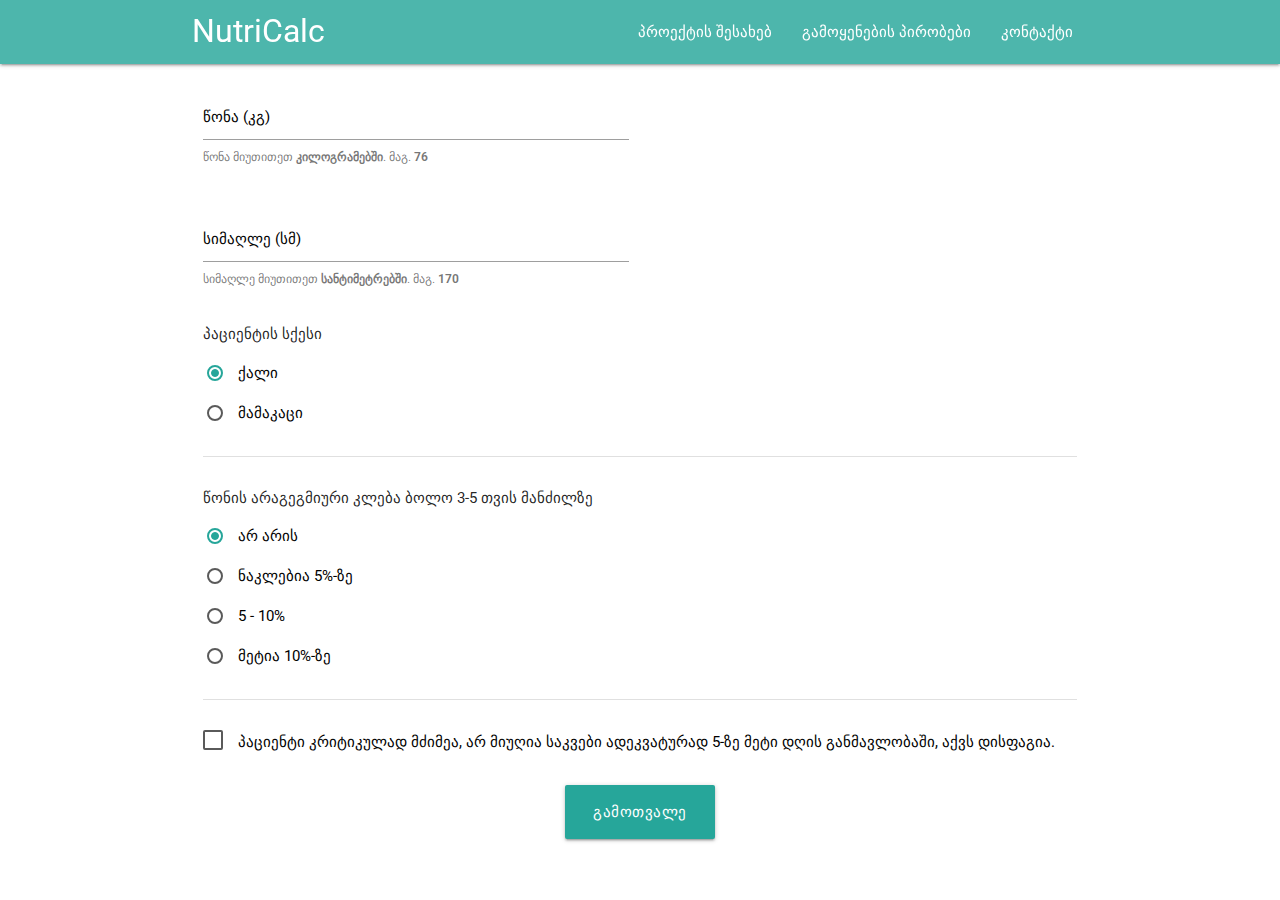
==== index.html @ fd85cd26 "add: results page template" ====
<!DOCTYPE html>
<html lang="en">

<head>
  <meta charset="UTF-8">
  <meta name="viewport" content="width=device-width, initial-scale=1.0">
  <meta http-equiv="X-UA-Compatible" content="ie=edge">
  <title>NutriCalc</title>

  <link href="https://fonts.googleapis.com/css?family=Roboto:300,400,500,700" rel="stylesheet">
  <!--Import Google Icon Font-->
  <link href="https://fonts.googleapis.com/icon?family=Material+Icons" rel="stylesheet">
  <!-- Compiled and minified CSS -->
  <link rel="stylesheet" href="https://cdnjs.cloudflare.com/ajax/libs/materialize/1.0.0/css/materialize.min.css">

  <style>
    html {
      font-family: 'Roboto', sans-serif;
    }

    .helper-text strong {
      font-weight: 700;
    }
  </style>
</head>

<body>

  <header>

    <div class="navbar-fixed">
      <nav class="teal lighten-2">
        <div class="container">
          <div class="nav-wrapper">
            <a href="index.html" class="brand-logo">NutriCalc</a>
            <a href="#" data-target="mobile-demo" class="sidenav-trigger"><i class="material-icons">menu</i></a>
            <ul class="right hide-on-med-and-down">
              <li><a href="about.html">პროექტის შესახებ</a></li>
              <li><a href="terms.html">გამოყენების პირობები</a></li>
              <li><a href="contact.html">კონტაქტი</a></li>
            </ul>
          </div>
        </div>
      </nav>
    </div>


    <ul class="sidenav" id="mobile-demo">
      <li><a href="about.html">პროექტის შესახებ</a></li>
      <li><a href="terms.html">გამოყენების პირობები</a></li>
      <li><a href="contact.html">კონტაქტი</a></li>
    </ul>
  </header>

  <main>

    <div class="container">

      <div class="row">
        <form class="col s12" id="form">

          <section id="patient-info" class="section">
            <div class="row">
              <div class="input-field col s12 l6">
                <input id="weight" type="number" name="weight" class="validate">
                <label for="weight" class="black-text">წონა (კგ)</label>
                <span class="helper-text" data-error="wrong" data-success="right">წონა მიუთითეთ
                  <strong>კილოგრამებში</strong>. მაგ.
                  <strong>76</strong></span>
              </div>
            </div>

            <div class="row">
              <div class="input-field col s12 l6">
                <input id="height" type="number" name="height" class="validate">
                <label for="height" class="black-text">სიმაღლე (სმ)</label>
                <span class="helper-text" data-error="wrong" data-success="right">სიმაღლე მიუთითეთ
                  <strong>სანტიმეტრებში</strong>. მაგ.
                  <strong>170</strong></span>
              </div>
            </div>

            <p>პაციენტის სქესი</p>

            <p>
              <label>
                <input class="with-gap" name="gender" value="female" type="radio" checked />
                <span class="black-text">ქალი</span>
              </label>
            </p>

            <p>
              <label>
                <input class="with-gap" name="gender" value="male" type="radio" />
                <span class="black-text">მამაკაცი</span>
              </label>
            </p>
          </section>

          <div class="divider"></div>

          <section id="weight-loss" class="section">
            <p>წონის არაგეგმიური კლება ბოლო 3-5 თვის მანძილზე</p>

            <p>
              <label>
                <input class="with-gap" name="weightLoss" value="0" type="radio" checked />
                <span class="black-text">არ არის</span>
              </label>
            </p>

            <p>
              <label>
                <input class="with-gap" name="weightLoss" value="1" type="radio" />
                <span class="black-text">ნაკლებია 5%-ზე</span>
              </label>
            </p>

            <p>
              <label>
                <input class="with-gap" name="weightLoss" value="2" type="radio" />
                <span class="black-text">5 - 10%</span>
              </label>
            </p>

            <p>
              <label>
                <input class="with-gap" name="weightLoss" value="3" type="radio" />
                <span class="black-text">მეტია 10%-ზე</span>
              </label>
            </p>

          </section>

          <div class="divider"></div>

          <section id="critical-status" class="section">
            <p>
              <label>
                <input type="checkbox" class="filled-in" name="critical" />
                <span class="black-text">პაციენტი კრიტიკულად მძიმეა, არ მიუღია საკვები ადეკვატურად 5-ზე მეტი დღის
                  განმავლობაში, აქვს
                  დისფაგია.</span>
              </label>
            </p>
          </section>

          <div class="row center">
            <button class="btn waves-effect waves-light btn-large" type="submit" name="action">გამოთვალე</button>
          </div>
        </form>
      </div>

    </div>

  </main>

  <!-- Compiled and minified JavaScript -->
  <script src="https://cdnjs.cloudflare.com/ajax/libs/materialize/1.0.0/js/materialize.min.js"></script>
  <script>
    document.addEventListener('DOMContentLoaded', function () {
      const elems = document.querySelectorAll('.sidenav');
      let instances = M.Sidenav.init(elems);
    });
  </script>


  <script src="calc.js"></script>
</body>

</html>
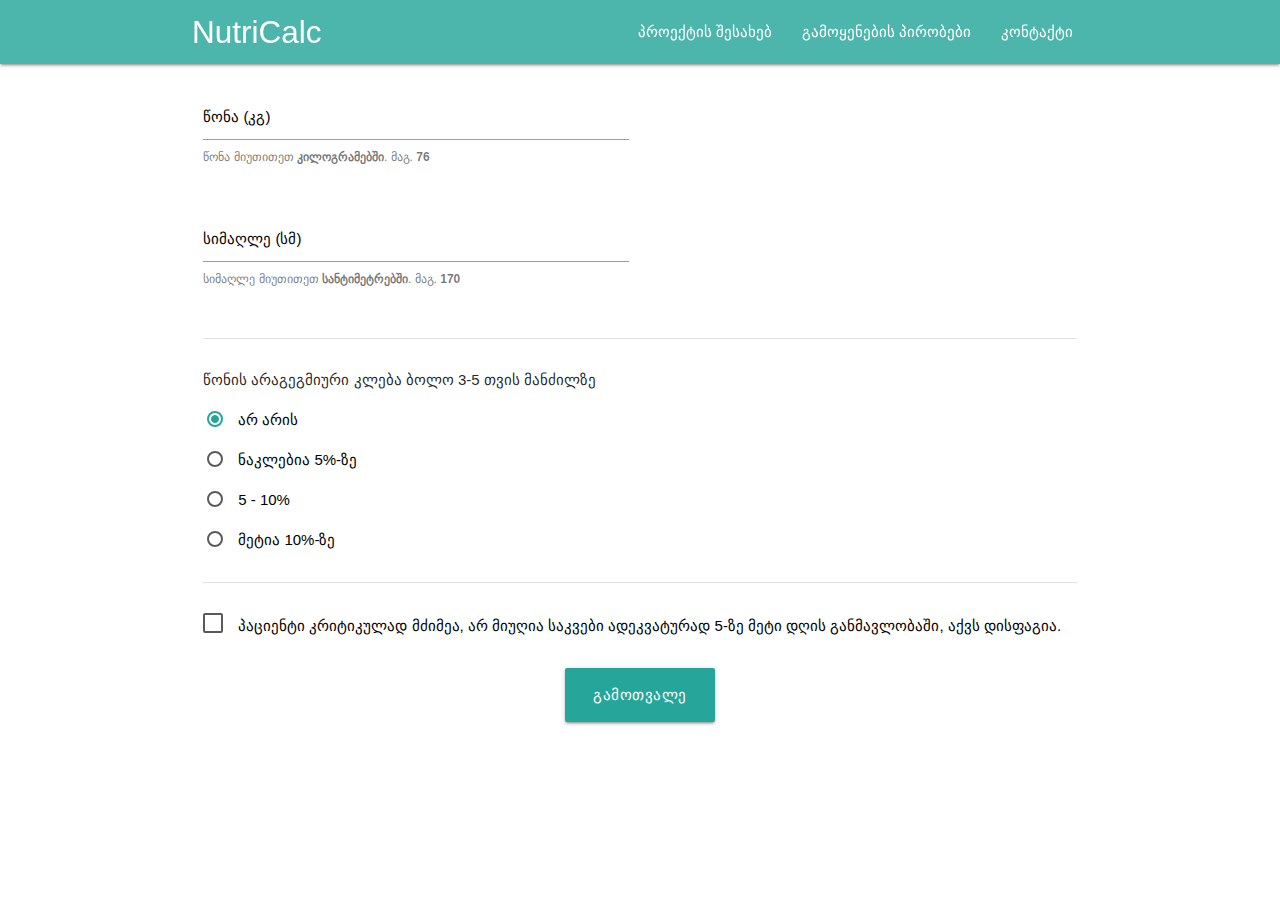
==== commit bf882c0e: "update: append results to the index page instead of redirect to results.html" ====
--- a/index.html
+++ b/index.html
@@ -7,7 +7,7 @@
   <meta http-equiv="X-UA-Compatible" content="ie=edge">
   <title>NutriCalc</title>
 
-  <link href="https://fonts.googleapis.com/css?family=Roboto:300,400,500,700" rel="stylesheet">
+  <link rel="stylesheet" href="//cdn.web-fonts.ge/fonts/arial-geo/css/arial-geo.min.css">
   <!--Import Google Icon Font-->
   <link href="https://fonts.googleapis.com/icon?family=Material+Icons" rel="stylesheet">
   <!-- Compiled and minified CSS -->
@@ -15,11 +15,27 @@
 
   <style>
     html {
-      font-family: 'Roboto', sans-serif;
+          font-family: "Arial GEO", sans-serif;
+      }
+
+    button {
+        font-family: inherit;
     }
 
     .helper-text strong {
       font-weight: 700;
+    }
+
+    .kkal {
+            font-size: 3rem;
+    }
+
+    .kkal span {
+        font-size: 1.5rem;
+    }
+
+    .recomendation {
+        font-size: 1rem;
     }
   </style>
 </head>
@@ -56,100 +72,89 @@
 
     <div class="container">
 
-      <div class="row">
-        <form class="col s12" id="form">
+      <div id="calculator">
+        <div class="row">
+          <form class="col s12" id="form">
 
-          <section id="patient-info" class="section">
-            <div class="row">
-              <div class="input-field col s12 l6">
-                <input id="weight" type="number" name="weight" class="validate">
-                <label for="weight" class="black-text">წონა (კგ)</label>
-                <span class="helper-text" data-error="wrong" data-success="right">წონა მიუთითეთ
-                  <strong>კილოგრამებში</strong>. მაგ.
-                  <strong>76</strong></span>
+            <section id="patient-info" class="section">
+              <div class="row">
+                <div class="input-field col s12 l6">
+                  <input id="weight" type="number" name="weight" class="validate" required>
+                  <label for="weight" class="black-text">წონა (კგ)</label>
+                  <span class="helper-text" data-error="wrong" data-success="right">წონა მიუთითეთ
+                    <strong>კილოგრამებში</strong>. მაგ.
+                    <strong>76</strong></span>
+                </div>
               </div>
+
+              <div class="row">
+                <div class="input-field col s12 l6">
+                  <input id="height" type="number" name="height" class="validate" required>
+                  <label for="height" class="black-text">სიმაღლე (სმ)</label>
+                  <span class="helper-text" data-error="wrong" data-success="right">სიმაღლე მიუთითეთ
+                    <strong>სანტიმეტრებში</strong>. მაგ.
+                    <strong>170</strong></span>
+                </div>
+              </div>
+            </section>
+
+            <div class="divider"></div>
+
+            <section id="weight-loss" class="section">
+              <p>წონის არაგეგმიური კლება ბოლო 3-5 თვის მანძილზე</p>
+
+              <p>
+                <label>
+                  <input class="with-gap" name="weightLoss" value="0" type="radio" checked />
+                  <span class="black-text">არ არის</span>
+                </label>
+              </p>
+
+              <p>
+                <label>
+                  <input class="with-gap" name="weightLoss" value="1" type="radio" />
+                  <span class="black-text">ნაკლებია 5%-ზე</span>
+                </label>
+              </p>
+
+              <p>
+                <label>
+                  <input class="with-gap" name="weightLoss" value="2" type="radio" />
+                  <span class="black-text">5 - 10%</span>
+                </label>
+              </p>
+
+              <p>
+                <label>
+                  <input class="with-gap" name="weightLoss" value="3" type="radio" />
+                  <span class="black-text">მეტია 10%-ზე</span>
+                </label>
+              </p>
+
+            </section>
+
+            <div class="divider"></div>
+
+            <section id="critical-status" class="section">
+              <p>
+                <label>
+                  <input type="checkbox" class="filled-in" name="critical" />
+                  <span class="black-text">პაციენტი კრიტიკულად მძიმეა, არ მიუღია საკვები ადეკვატურად 5-ზე მეტი დღის
+                    განმავლობაში, აქვს
+                    დისფაგია.</span>
+                </label>
+              </p>
+            </section>
+
+            <div class="row center">
+              <button class="btn waves-effect waves-light btn-large" type="submit" name="action">გამოთვალე</button>
             </div>
+          </form>
+        </div>
 
-            <div class="row">
-              <div class="input-field col s12 l6">
-                <input id="height" type="number" name="height" class="validate">
-                <label for="height" class="black-text">სიმაღლე (სმ)</label>
-                <span class="helper-text" data-error="wrong" data-success="right">სიმაღლე მიუთითეთ
-                  <strong>სანტიმეტრებში</strong>. მაგ.
-                  <strong>170</strong></span>
-              </div>
-            </div>
+      </div>
 
-            <p>პაციენტის სქესი</p>
-
-            <p>
-              <label>
-                <input class="with-gap" name="gender" value="female" type="radio" checked />
-                <span class="black-text">ქალი</span>
-              </label>
-            </p>
-
-            <p>
-              <label>
-                <input class="with-gap" name="gender" value="male" type="radio" />
-                <span class="black-text">მამაკაცი</span>
-              </label>
-            </p>
-          </section>
-
-          <div class="divider"></div>
-
-          <section id="weight-loss" class="section">
-            <p>წონის არაგეგმიური კლება ბოლო 3-5 თვის მანძილზე</p>
-
-            <p>
-              <label>
-                <input class="with-gap" name="weightLoss" value="0" type="radio" checked />
-                <span class="black-text">არ არის</span>
-              </label>
-            </p>
-
-            <p>
-              <label>
-                <input class="with-gap" name="weightLoss" value="1" type="radio" />
-                <span class="black-text">ნაკლებია 5%-ზე</span>
-              </label>
-            </p>
-
-            <p>
-              <label>
-                <input class="with-gap" name="weightLoss" value="2" type="radio" />
-                <span class="black-text">5 - 10%</span>
-              </label>
-            </p>
-
-            <p>
-              <label>
-                <input class="with-gap" name="weightLoss" value="3" type="radio" />
-                <span class="black-text">მეტია 10%-ზე</span>
-              </label>
-            </p>
-
-          </section>
-
-          <div class="divider"></div>
-
-          <section id="critical-status" class="section">
-            <p>
-              <label>
-                <input type="checkbox" class="filled-in" name="critical" />
-                <span class="black-text">პაციენტი კრიტიკულად მძიმეა, არ მიუღია საკვები ადეკვატურად 5-ზე მეტი დღის
-                  განმავლობაში, აქვს
-                  დისფაგია.</span>
-              </label>
-            </p>
-          </section>
-
-          <div class="row center">
-            <button class="btn waves-effect waves-light btn-large" type="submit" name="action">გამოთვალე</button>
-          </div>
-        </form>
-      </div>
+      <div id="results"></div>
 
     </div>
 
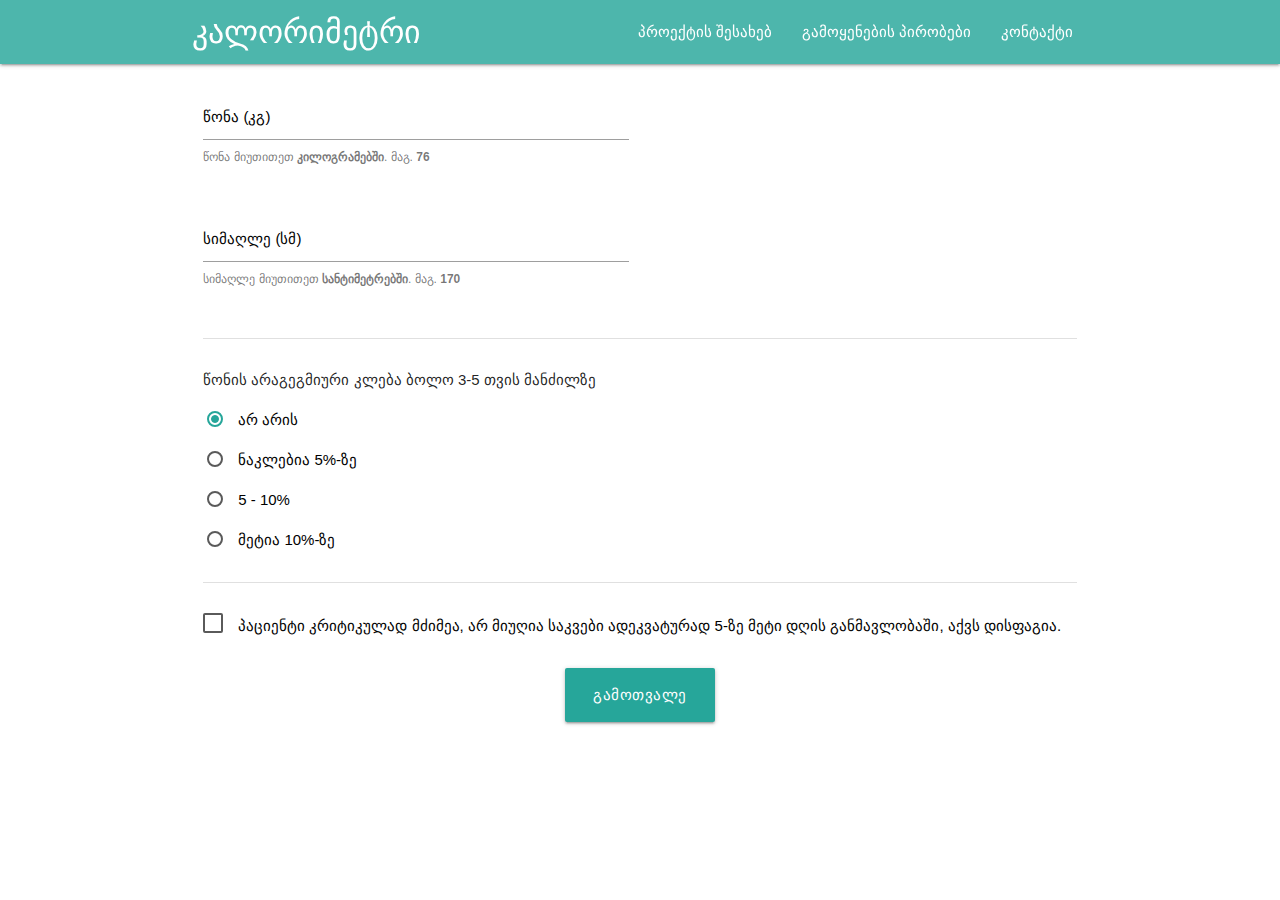
==== commit 132b13d9: "update: included protein, carb, fats output in results" ====
--- a/index.html
+++ b/index.html
@@ -5,7 +5,7 @@
   <meta charset="UTF-8">
   <meta name="viewport" content="width=device-width, initial-scale=1.0">
   <meta http-equiv="X-UA-Compatible" content="ie=edge">
-  <title>NutriCalc</title>
+  <title>კალორიმეტრი</title>
 
   <link rel="stylesheet" href="//cdn.web-fonts.ge/fonts/arial-geo/css/arial-geo.min.css">
   <!--Import Google Icon Font-->
@@ -48,7 +48,7 @@
       <nav class="teal lighten-2">
         <div class="container">
           <div class="nav-wrapper">
-            <a href="index.html" class="brand-logo">NutriCalc</a>
+            <a href="index.html" class="brand-logo">კალორიმეტრი</a>
             <a href="#" data-target="mobile-demo" class="sidenav-trigger"><i class="material-icons">menu</i></a>
             <ul class="right hide-on-med-and-down">
               <li><a href="about.html">პროექტის შესახებ</a></li>
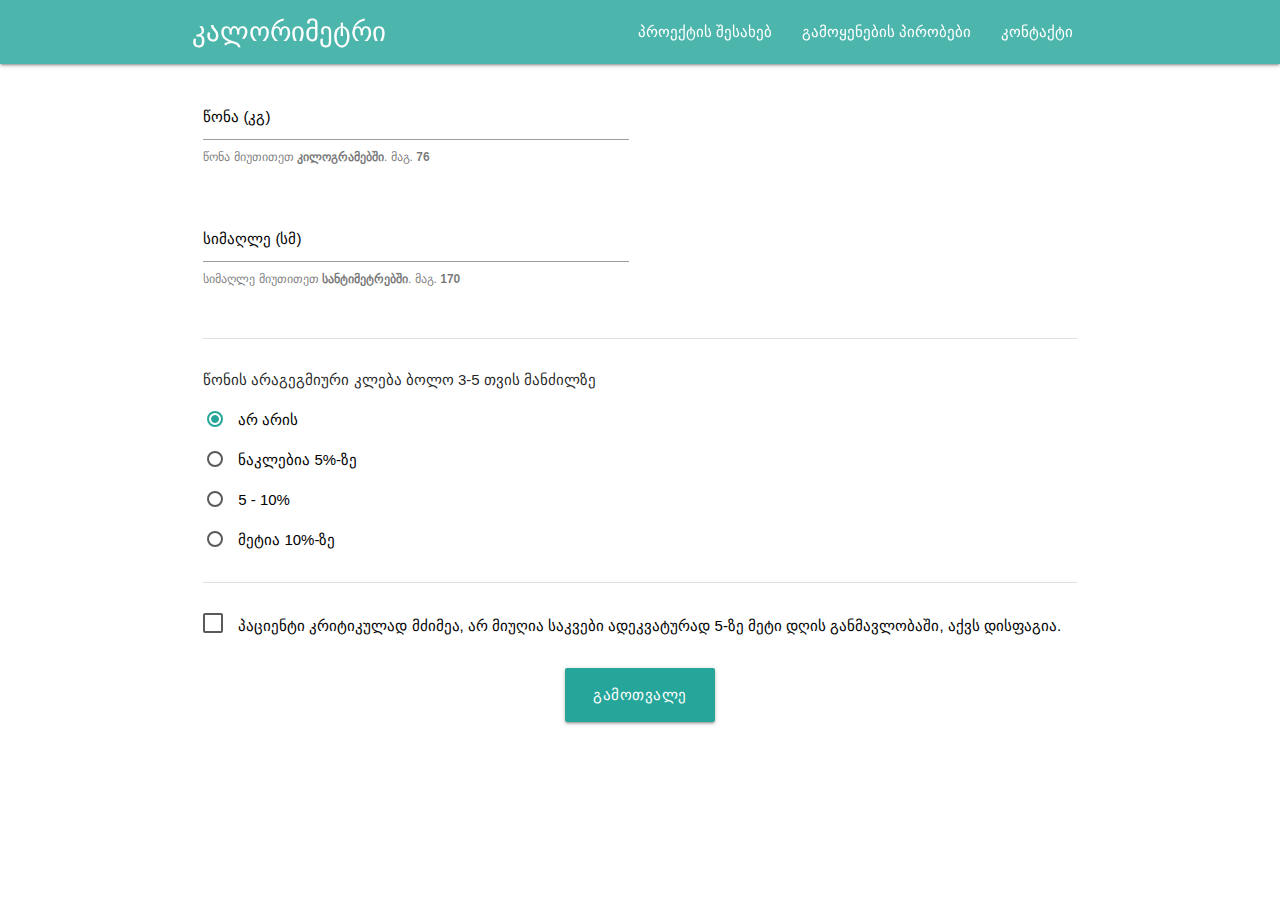
==== commit c80c01a7: "add: added materialize css files localy" ====
--- a/index.html
+++ b/index.html
@@ -11,33 +11,9 @@
   <!--Import Google Icon Font-->
   <link href="https://fonts.googleapis.com/icon?family=Material+Icons" rel="stylesheet">
   <!-- Compiled and minified CSS -->
-  <link rel="stylesheet" href="https://cdnjs.cloudflare.com/ajax/libs/materialize/1.0.0/css/materialize.min.css">
+  <link rel="stylesheet" href="assets/css/materialize.min.css">
 
-  <style>
-    html {
-          font-family: "Arial GEO", sans-serif;
-      }
-
-    button {
-        font-family: inherit;
-    }
-
-    .helper-text strong {
-      font-weight: 700;
-    }
-
-    .kkal {
-            font-size: 3rem;
-    }
-
-    .kkal span {
-        font-size: 1.5rem;
-    }
-
-    .recomendation {
-        font-size: 1rem;
-    }
-  </style>
+  <link rel="stylesheet" href="assets/css/style.css">
 </head>
 
 <body>
@@ -161,7 +137,7 @@
   </main>
 
   <!-- Compiled and minified JavaScript -->
-  <script src="https://cdnjs.cloudflare.com/ajax/libs/materialize/1.0.0/js/materialize.min.js"></script>
+  <script src="assets/js/materialize.min.js"></script>
   <script>
     document.addEventListener('DOMContentLoaded', function () {
       const elems = document.querySelectorAll('.sidenav');
@@ -170,7 +146,7 @@
   </script>
 
 
-  <script src="calc.js"></script>
+  <script src="assets/js/calc.js"></script>
 </body>
 
 </html>--- a/assets/css/style.css
+++ b/assets/css/style.css
@@ -0,0 +1,27 @@
+html {
+  font-family: "Arial GEO", sans-serif;
+}
+
+button {
+  font-family: inherit;
+}
+
+.helper-text strong {
+  font-weight: 700;
+}
+
+.kkal {
+  font-size: 3rem;
+}
+
+.kkal span {
+  font-size: 1.5rem;
+}
+
+.recomendation {
+  font-size: 1rem;
+}
+
+.brand-logo {
+  font-size: 1.8rem !important;
+}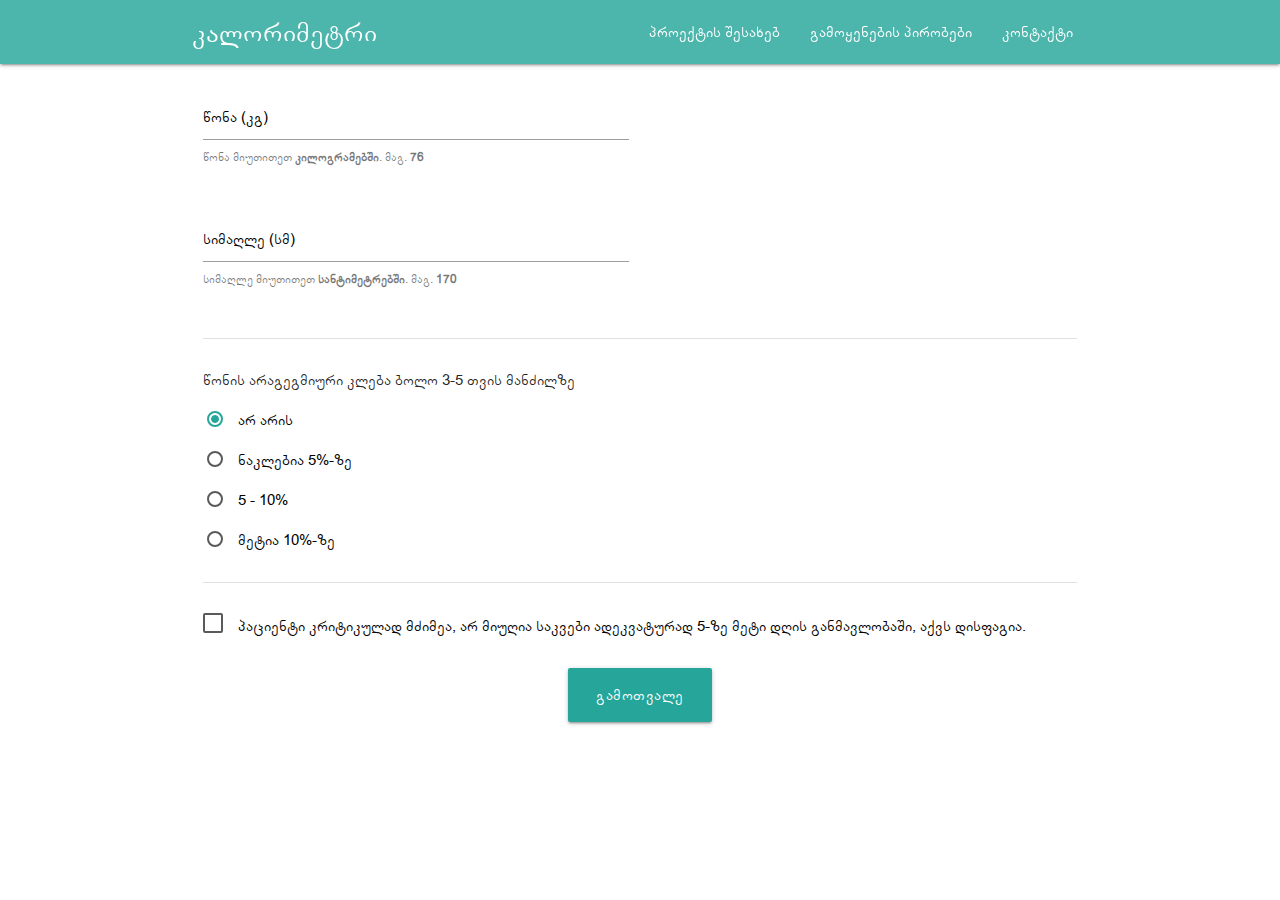
==== commit 564deac6: "add: included fonts localy" ====
--- a/index.html
+++ b/index.html
@@ -7,7 +7,7 @@
   <meta http-equiv="X-UA-Compatible" content="ie=edge">
   <title>კალორიმეტრი</title>
 
-  <link rel="stylesheet" href="//cdn.web-fonts.ge/fonts/arial-geo/css/arial-geo.min.css">
+  <!-- <link rel="stylesheet" href="//cdn.web-fonts.ge/fonts/arial-geo/css/arial-geo.min.css"> -->
   <!--Import Google Icon Font-->
   <link href="https://fonts.googleapis.com/icon?family=Material+Icons" rel="stylesheet">
   <!-- Compiled and minified CSS -->
--- a/assets/css/style.css
+++ b/assets/css/style.css
@@ -1,3 +1,13 @@
+@font-face {
+  font-family: 'Arial GEO';
+  src: url('../fonts/ArialGEO.woff2') format('woff2'),
+       url('../fonts/ArialGEO.woff') format('woff');
+  font-weight: normal;
+  font-style: normal;
+}
+
+
+
 html {
   font-family: "Arial GEO", sans-serif;
 }
